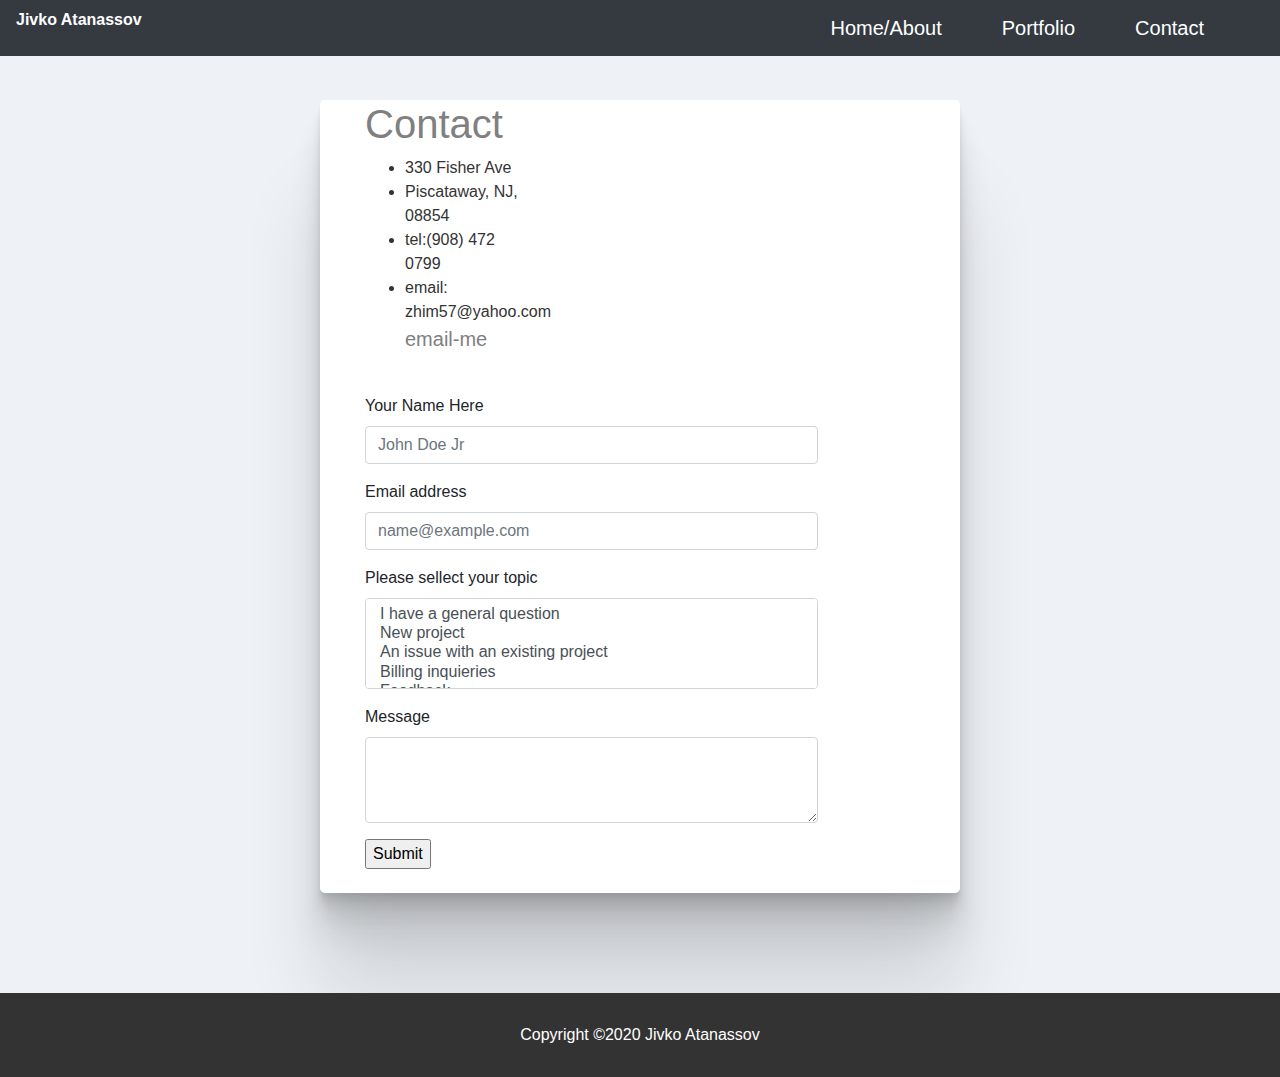
==== contact.html @ 28267e14 "added initial files" ====
<!DOCTYPE html>
<html lang="en">

<head>
  <meta charset="UTF-8">
  <meta name="viewport" content="width=device-width, initial-scale=1.0">
  <meta http-equiv="X-UA-Compatible" content="ie=edge">
  <meta name="Description" content="Enter your description here" />
  <link rel="stylesheet" href="https://cdnjs.cloudflare.com/ajax/libs/twitter-bootstrap/4.5.0/css/bootstrap.min.css">
  <link rel="stylesheet" href="https://cdnjs.cloudflare.com/ajax/libs/font-awesome/5.13.0/css/all.min.css">
  <link rel="stylesheet" href="assets/css/style.css">
  <title>Title</title>
</head>

<body>

  <script src="https://cdnjs.cloudflare.com/ajax/libs/jquery/3.5.1/jquery.slim.min.js"></script>
  <script src="https://cdnjs.cloudflare.com/ajax/libs/popper.js/1.16.1/umd/popper.min.js"></script>
  <script src="https://cdnjs.cloudflare.com/ajax/libs/twitter-bootstrap/4.5.0/js/bootstrap.min.js"></script>

  <nav>
    <!-- nav bar -->
    <div class="fixed-top">
      <div class="collapse" id="navbarToggleExternalContent">
        <div class="bg-dark p-4"></div>
      </div>
      <nav class="navbar navbar-dark bg-dark">
        <p class="fullName">Jivko Atanassov</p>
        <div class="navbar1">
          <a class="navbar1" href="index.html">Home/About</a>
          <a class="navbar1" href="portfolio.html">Portfolio</a>
          <a class="navbar1" href="contact.html">Contact</a>
        </div>
      </nav>
    </div>
  </nav>
  <section>
    <div class="container box contactJ">
    <!-- contacts box -->
    <div class="container">
      <div class="col-md-4">
        <section class="contacts">
          <h1>Contact</h1>
          <ul>
            <li>330 Fisher Ave</li>
            <li>Piscataway, NJ, 08854</li>
            <li>tel:(908) 472 0799</li>
            <li>email: zhim57@yahoo.com</li>
            <li<a class="mailto" href="mailto:zhim57@yahoo.com">email-me</a></li>
          </ul>
        </section>
      </div><br>
      <aside>
        <div class="col-md-10">
<!-- a modified contact  form from bootstrap-->
          <form>
            <div class="form-group">
              <label for="nameInput1">Your Name Here </label>
              <input type="text" class="form-control" id="nameInput1" placeholder="John Doe Jr">
            </div>
            <div class="form-group">
              <label for="exampleFormControlInput1">Email address</label>
              <input type="email" class="form-control" id="exampleFormControlInput1" placeholder="name@example.com">
            </div>

            <div class="form-group">
              <label for="exampleFormControlSelect1">Please sellect your topic</label>
              <select multiple class="form-control" id="exampleFormControlSelect1">
                <option>I have a general question</option>
                <option>New project</option>
                <option>An issue with an existing project</option>
                <option>Billing inquieries</option>
                <option>Feedback</option>
              </select>
            </div>
            <div class="form-group">
              <label for="exampleFormControlTextarea1">Message</label>
              <textarea class="form-control" id="exampleFormControlTextarea1" rows="3"></textarea>
            </div>
            <input type="submit" value="Submit">
            <br><br>
          </form>
        </div>
      </aside>
    </div>
  </div>
  </section>
  <footer>
    <div>
      Copyright &copy;2020 Jivko Atanassov
    </div>
  </footer>
</body>
</html>
---- assets/css/style.css ----
/* body{
    background: blue;
} */
.navbar1{
    margin-left: 30px;
    margin-right: 30px;
    font-size: 20px;
    color:white;
    display:inline-flex;
    float:right;
}
.nav1{
    
    float: right;
    font-size: 20px;
    float:right;
    color:rgb(205, 226, 14);
    
}
.fullName{
    
    float: right;
    font-weight: bold;
    float:right;
    color:white 
    
}
/* .card-img-overlay{
color:white;


} */

.card{
    margin: 20px;
    width: 400px;
    height: 500px;
    color: teal;
    

}
/* .card-text{
    color: teal;
}
.card-title{
    text-align: center;
font-size: 30px;
font-weight: bold;
    color:white; 
    background: local; 
    
    
}*/

.contacts{
/* padding:25px;
margin:25px; */
color:gray;
font-size: 20px;


}
.card-image-ja{
    width:300px;;
    height:300px; 
} 

#h1{
    float:left;
    font-size: 46px;
    color: black;
    padding: 30px;
}
.box1{
    float:right;
    width: 50%;
    padding: 30px;
    margin: 10px;
    margin-top: 130px;
    border: gray 1px;
    background: gray;
}
footer{
    clear: both;
    padding: 30px;
    color:white;
    background: #333;
    text-align: center;
}
.box {
    box-shadow: 0 2.8px 2.2px rgba(0, 0, 0, 0.034), 0 6.7px 5.3px rgba(0, 0, 0, 0.048), 0 12.5px 10px rgba(0, 0, 0, 0.06), 0 22.3px 17.9px rgba(0, 0, 0, 0.072), 0 41.8px 33.4px rgba(0, 0, 0, 0.086), 0 100px 80px rgba(0, 0, 0, 0.12);
    min-height: 200px;
    width: 50vw;
    margin: 100px auto;
    background: white;
    border-radius: 5px;
  }
  .contactJ li{
      color: #333;
      font-size: medium;

  }
  
  body {
    background: #EEF2F7;
  }
  .imgJ{
      padding: 0;
      max-width:30%;
      margin:30px;
      float: left;
      
      


  }
  .niceText{
      text-align: justify;
      max-height: 950px;
      padding : 30px;
      
      
     
        font-size: calc( 10px + (22 - 12) * ((100vw - 300px) / (1600 - 300)));
      
  }
  .card{
    margin: 20px;
    width: 400px;
    height: 500px;
    color: teal;
    

}
.card2{
    margin: 20px !important;
    box-shadow: 0 2.8px 2.2px rgba(0, 0, 0, 0.034), 0 6.7px 5.3px rgba(0, 0, 0, 0.048), 0 12.5px 10px rgba(0, 0, 0, 0.06), 0 22.3px 17.9px rgba(0, 0, 0, 0.072), 0 41.8px 33.4px rgba(0, 0, 0, 0.086), 0 100px 80px rgba(0, 0, 0, 0.12) !important;
}
.card2 .card-image :hover{
    
    opacity:50%;
}
.github{
    background: black;
    color:gray;
}
.pdf{
    background:red;
    color:white;
}
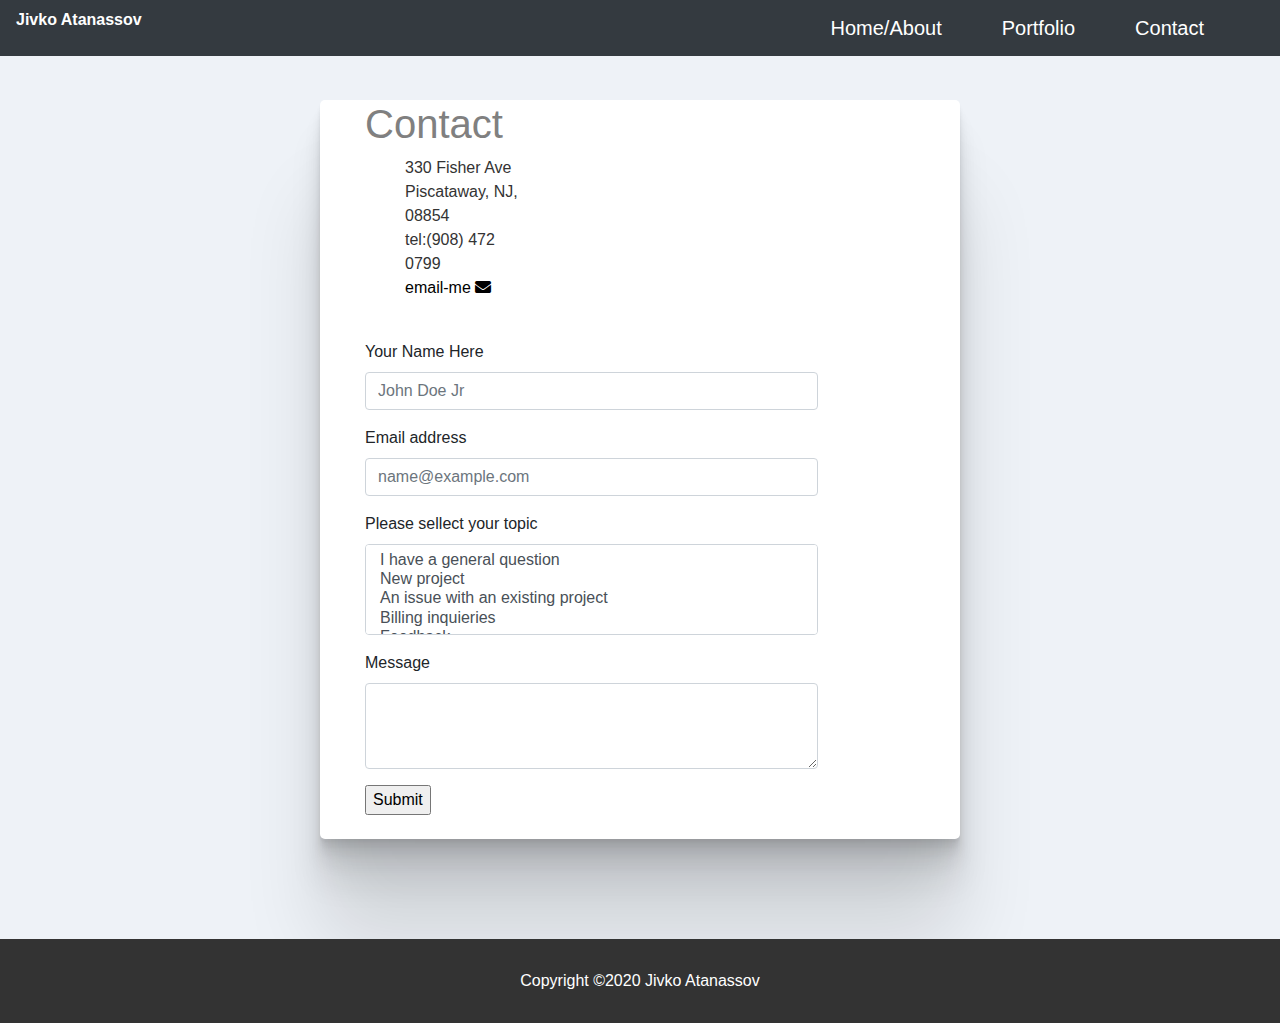
==== commit 0ee1c18b: "added a small icon" ====
--- a/contact.html
+++ b/contact.html
@@ -8,6 +8,7 @@
   <meta name="Description" content="Enter your description here" />
   <link rel="stylesheet" href="https://cdnjs.cloudflare.com/ajax/libs/twitter-bootstrap/4.5.0/css/bootstrap.min.css">
   <link rel="stylesheet" href="https://cdnjs.cloudflare.com/ajax/libs/font-awesome/5.13.0/css/all.min.css">
+  <link rel="icon" href="assets/images/jivko4a.jpg">
   <link rel="stylesheet" href="assets/css/style.css">
   <title>Title</title>
 </head>
@@ -41,12 +42,12 @@
       <div class="col-md-4">
         <section class="contacts">
           <h1>Contact</h1>
-          <ul>
+          <ul class="contacts">
             <li>330 Fisher Ave</li>
             <li>Piscataway, NJ, 08854</li>
             <li>tel:(908) 472 0799</li>
-            <li>email: zhim57@yahoo.com</li>
-            <li<a class="mailto" href="mailto:zhim57@yahoo.com">email-me</a></li>
+            <li><a href="mailto:zhim57@yahoo.com" class="contacts-btn">email-me <i class="fa fa-envelope"
+              aria-hidden="true"></i></a></li>
           </ul>
         </section>
       </div><br>
--- a/assets/css/style.css
+++ b/assets/css/style.css
@@ -57,8 +57,12 @@
 margin:25px; */
 color:gray;
 font-size: 20px;
+list-style-type: none;
 
 
+}
+.contacts-btn{
+    color:black;
 }
 .card-image-ja{
     width:300px;;
